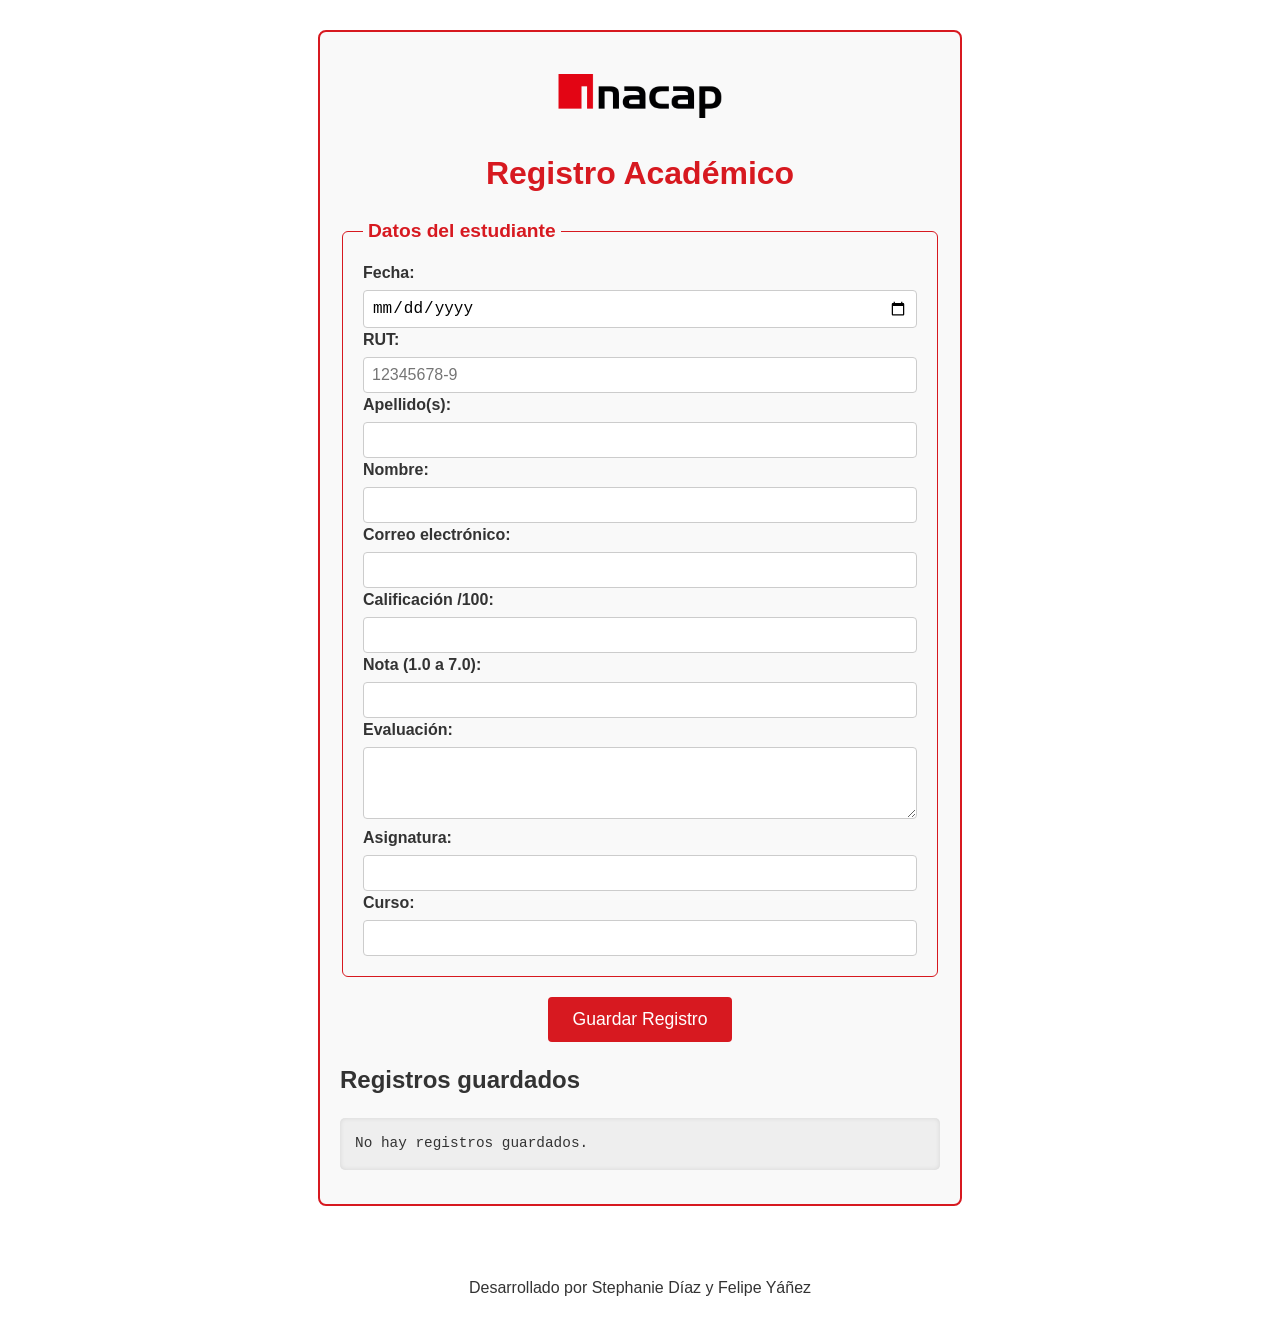
==== index.html @ 320cd258 "Primera versión" ====
<!DOCTYPE html>
<html lang="es">
<head>
  <meta charset="UTF-8" />
  <meta name="viewport" content="width=device-width, initial-scale=1" />
  <title>Registro Académico INACAP</title>
  <link rel="stylesheet" href="styles.css" />
  <style>
    footer {
      text-align: center;
      padding: 1.5rem 0;
    }
  </style>
</head>
<body>
  <main class="container" role="main">
    <header>
      <img src="images/logoinacap.png" alt="Logo INACAP" class="logo" />
      <h1>Registro Académico</h1>
    </header>

<form id="formulario" novalidate aria-label="Formulario de registro académico">
  <fieldset>
    <legend>Datos del estudiante</legend>

    <label for="fecha">Fecha:</label>
    <input type="date" id="fecha" name="fecha" required aria-required="true" />
    <span class="error-message" id="error-fecha" aria-live="polite"></span>

    <label for="rut">RUT:</label>
    <input type="text" id="rut" name="rut" placeholder="12345678-9" required aria-required="true" />
    <span class="error-message" id="error-rut" aria-live="polite"></span>

    <label for="apellidos">Apellido(s):</label>
    <input type="text" id="apellidos" name="apellidos" required aria-required="true" />

    <label for="nombres">Nombre:</label>
    <input type="text" id="nombres" name="nombres" required aria-required="true" />

    <label for="correo">Correo electrónico:</label>
    <input type="email" id="correo" name="correo" required aria-required="true" />
    <span class="error-message" id="error-correo" aria-live="polite"></span>

    <label for="calificacion">Calificación /100:</label>
    <input type="number" id="calificacion" name="calificacion" min="1" max="100" required aria-required="true" />
    <span class="error-message" id="error-calificacion" aria-live="polite"></span>

    <label for="nota">Nota (1.0 a 7.0):</label>
    <input type="text" id="nota" name="nota" readonly aria-readonly="true" />

    <label for="evaluacion">Evaluación:</label>
    <textarea id="evaluacion" name="evaluacion" rows="3"></textarea>

    <label for="asignatura">Asignatura:</label>
    <input type="text" id="asignatura" name="asignatura" required aria-required="true" />

    <label for="curso">Curso:</label>
    <input type="text" id="curso" name="curso" required aria-required="true" />
  </fieldset>

  <button type="submit" aria-label="Guardar registro académico">Guardar Registro</button>
</form>


    <section aria-live="polite" aria-atomic="true" aria-relevant="all" id="result-section">
      <h2>Registros guardados</h2>
      <pre id="resultado" tabindex="0"></pre>
    </section>
  </main>

  <footer>
    <p>Desarrollado por Stephanie Díaz y Felipe Yáñez</p>
  </footer>

  <script src="script.js"></script>
</body>
</html>
---- styles.css ----
body {
  font-family: Arial, sans-serif;
  background-color: #ffffff;
  color: #333333;
  margin: 0;
  padding: 0;
  line-height: 1.5;
}

.container {
  max-width: 600px;
  margin: 30px auto;
  padding: 20px;
  border: 2px solid #d71920;
  border-radius: 8px;
  background-color: #f9f9f9;
}

header {
  text-align: center;
  margin-bottom: 20px;
}

.logo {
  max-width: 180px;
  height: auto;
  margin-bottom: 10px;
}

h1 {
  color: #d71920;
  margin: 0;
  font-size: 2rem;
}

form {
  display: flex;
  flex-direction: column;
}

fieldset {
  border: 1px solid #d71920;
  padding: 15px 20px 20px;
  border-radius: 6px;
  margin-bottom: 20px;
}

legend {
  font-weight: bold;
  color: #d71920;
  padding: 0 5px;
  font-size: 1.2rem;
}

label {
  margin-top: 10px;
  font-weight: bold;
}

input,
textarea {
  width: 100%;
  padding: 8px;
  margin-top: 5px;
  border: 1px solid #ccc;
  border-radius: 4px;
  box-sizing: border-box;
  font-size: 1rem;
}

input:focus,
textarea:focus {
  border-color: #d71920;
  outline: none;
  box-shadow: 0 0 3px #d71920;
}

button {
  align-self: center;
  background-color: #d71920;
  color: white;
  padding: 12px 25px;
  font-size: 1.1rem;
  border: none;
  border-radius: 4px;
  cursor: pointer;
  transition: background-color 0.25s ease-in-out;
}

button:hover,
button:focus {
  background-color: #a8141a;
  outline: none;
}

pre {
  background-color: #eeeeee;
  padding: 15px;
  border-radius: 5px;
  margin-top: 10px;
  max-height: 300px;
  overflow-y: auto;
  font-size: 0.9rem;
  white-space: pre-wrap;
  word-wrap: break-word;
  box-shadow: inset 0 0 5px rgba(0, 0, 0, 0.1);
}

/* Responsividad para pantallas pequeñas */
@media (max-width: 640px) {
  .container {
    margin: 10px;
    padding: 15px;
  }

  button {
    width: 100%;
    font-size: 1rem;
  }
}
.error-message {
  color: #d71920;
  font-size: 0.85rem;
  margin-top: -10px;
  margin-bottom: 10px;
  display: none;
}
.error-message.active {
  display: block;
}
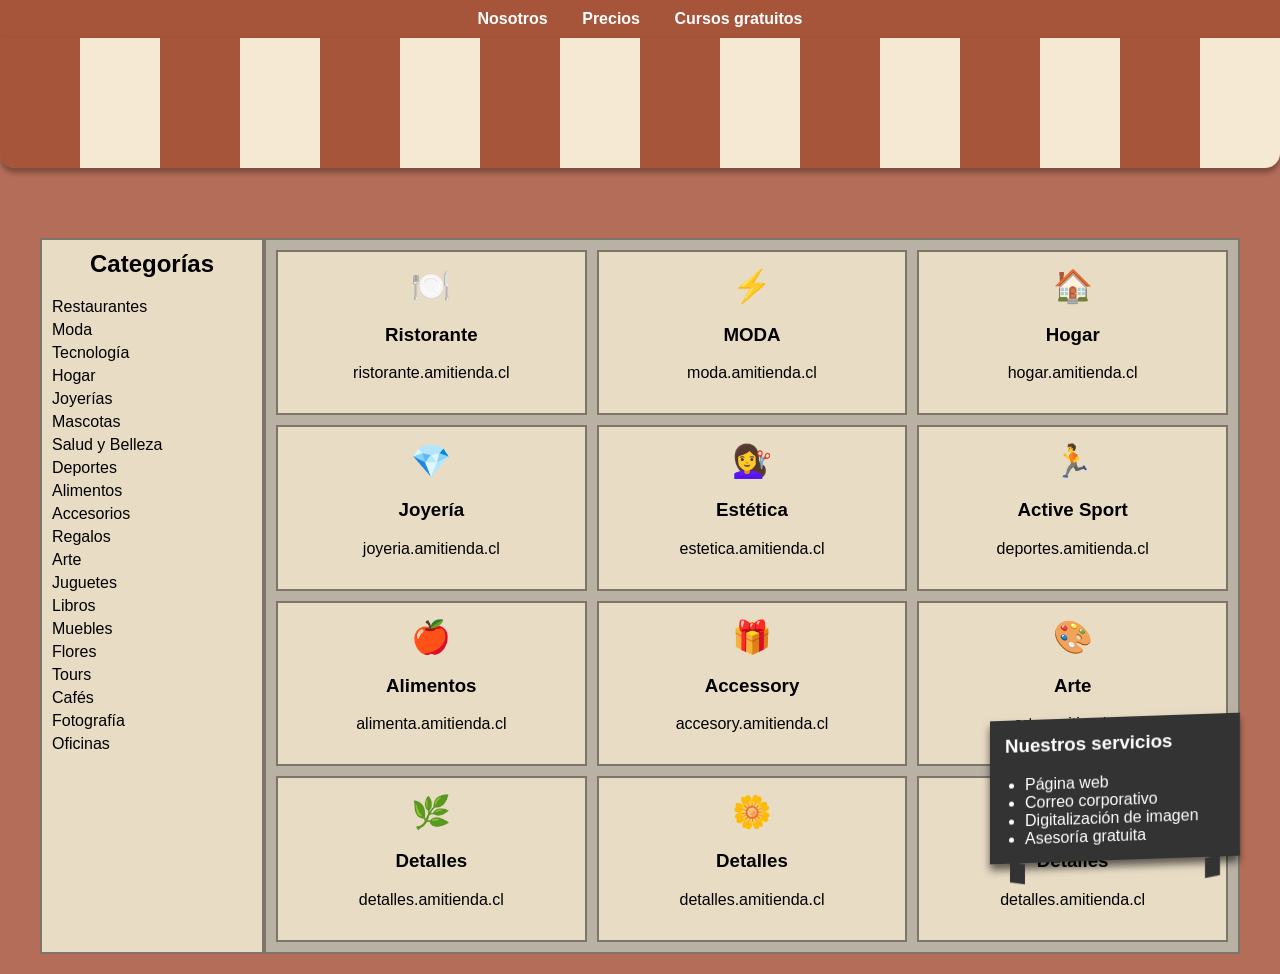
==== commit 7f60baea: "feat: crear pagina AMItienda" ====
--- a/index.html
+++ b/index.html
@@ -2,76 +2,120 @@
 <html lang="es">
 <head>
   <meta charset="UTF-8" />
-  <meta name="viewport" content="width=device-width, initial-scale=1" />
-  <title>Registro Académico INACAP</title>
+  <meta name="viewport" content="width=device-width, initial-scale=1.0" />
+  <title>AMItienda</title>
   <link rel="stylesheet" href="styles.css" />
-  <style>
-    footer {
-      text-align: center;
-      padding: 1.5rem 0;
-    }
-  </style>
 </head>
 <body>
-  <main class="container" role="main">
-    <header>
-      <img src="images/logoinacap.png" alt="Logo INACAP" class="logo" />
-      <h1>Registro Académico</h1>
-    </header>
+  <nav class="navbar">
+    <a href="nosotros.html" target="_blank" rel="noopener">Nosotros</a>
+    <a href="precios.html" target="_blank" rel="noopener">Precios</a>
+    <a href="cursos.html" target="_blank" rel="noopener">Cursos gratuitos</a>
+  </nav>
 
-<form id="formulario" novalidate aria-label="Formulario de registro académico">
-  <fieldset>
-    <legend>Datos del estudiante</legend>
+  <div class="awning"></div>
 
-    <label for="fecha">Fecha:</label>
-    <input type="date" id="fecha" name="fecha" required aria-required="true" />
-    <span class="error-message" id="error-fecha" aria-live="polite"></span>
+  <div class="content">
+    <aside class="catalog">
+      <h2>Categorías</h2>
+      <ul>
+        <li>Restaurantes</li>
+        <li>Moda</li>
+        <li>Tecnología</li>
+        <li>Hogar</li>
+        <li>Joyerías</li>
+        <li>Mascotas</li>
+        <li>Salud y Belleza</li>
+        <li>Deportes</li>
+        <li>Alimentos</li>
+        <li>Accesorios</li>
+        <li>Regalos</li>
+        <li>Arte</li>
+        <li>Juguetes</li>
+        <li>Libros</li>
+        <li>Muebles</li>
+        <li>Flores</li>
+        <li>Tours</li>
+        <li>Cafés</li>
+        <li>Fotografía</li>
+        <li>Oficinas</li>
+      </ul>
+    </aside>
 
-    <label for="rut">RUT:</label>
-    <input type="text" id="rut" name="rut" placeholder="12345678-9" required aria-required="true" />
-    <span class="error-message" id="error-rut" aria-live="polite"></span>
+    <section class="vitrine">
+      <div class="vitrine-item">
+        <span class="icon">🍽️</span>
+        <h3>Ristorante</h3>
+        <p>ristorante.amitienda.cl</p>
+      </div>
+      <div class="vitrine-item">
+        <span class="icon">⚡</span>
+        <h3>MODA</h3>
+        <p>moda.amitienda.cl</p>
+      </div>
+      <div class="vitrine-item">
+        <span class="icon">🏠</span>
+        <h3>Hogar</h3>
+        <p>hogar.amitienda.cl</p>
+      </div>
+      <div class="vitrine-item">
+        <span class="icon">💎</span>
+        <h3>Joyería</h3>
+        <p>joyeria.amitienda.cl</p>
+      </div>
+      <div class="vitrine-item">
+        <span class="icon">💇‍♀️</span>
+        <h3>Estética</h3>
+        <p>estetica.amitienda.cl</p>
+      </div>
+      <div class="vitrine-item">
+        <span class="icon">🏃</span>
+        <h3>Active Sport</h3>
+        <p>deportes.amitienda.cl</p>
+      </div>
+      <div class="vitrine-item">
+        <span class="icon">🍎</span>
+        <h3>Alimentos</h3>
+        <p>alimenta.amitienda.cl</p>
+      </div>
+      <div class="vitrine-item">
+        <span class="icon">🎁</span>
+        <h3>Accessory</h3>
+        <p>accesory.amitienda.cl</p>
+      </div>
+      <div class="vitrine-item">
+        <span class="icon">🎨</span>
+        <h3>Arte</h3>
+        <p>arte.amitienda.cl</p>
+      </div>
+      <div class="vitrine-item">
+        <span class="icon">🌿</span>
+        <h3>Detalles</h3>
+        <p>detalles.amitienda.cl</p>
+      </div>
+      <div class="vitrine-item">
+        <span class="icon">🌼</span>
+        <h3>Detalles</h3>
+        <p>detalles.amitienda.cl</p>
+      </div>
+      <div class="vitrine-item">
+        <span class="icon">🌱</span>
+        <h3>Detalles</h3>
+        <p>detalles.amitienda.cl</p>
+      </div>
+    </section>
+  </div>
 
-    <label for="apellidos">Apellido(s):</label>
-    <input type="text" id="apellidos" name="apellidos" required aria-required="true" />
-
-    <label for="nombres">Nombre:</label>
-    <input type="text" id="nombres" name="nombres" required aria-required="true" />
-
-    <label for="correo">Correo electrónico:</label>
-    <input type="email" id="correo" name="correo" required aria-required="true" />
-    <span class="error-message" id="error-correo" aria-live="polite"></span>
-
-    <label for="calificacion">Calificación /100:</label>
-    <input type="number" id="calificacion" name="calificacion" min="1" max="100" required aria-required="true" />
-    <span class="error-message" id="error-calificacion" aria-live="polite"></span>
-
-    <label for="nota">Nota (1.0 a 7.0):</label>
-    <input type="text" id="nota" name="nota" readonly aria-readonly="true" />
-
-    <label for="evaluacion">Evaluación:</label>
-    <textarea id="evaluacion" name="evaluacion" rows="3"></textarea>
-
-    <label for="asignatura">Asignatura:</label>
-    <input type="text" id="asignatura" name="asignatura" required aria-required="true" />
-
-    <label for="curso">Curso:</label>
-    <input type="text" id="curso" name="curso" required aria-required="true" />
-  </fieldset>
-
-  <button type="submit" aria-label="Guardar registro académico">Guardar Registro</button>
-</form>
-
-
-    <section aria-live="polite" aria-atomic="true" aria-relevant="all" id="result-section">
-      <h2>Registros guardados</h2>
-      <pre id="resultado" tabindex="0"></pre>
-    </section>
-  </main>
-
-  <footer>
-    <p>Desarrollado por Stephanie Díaz y Felipe Yáñez</p>
-  </footer>
+  <div class="signboard">
+    <h3>Nuestros servicios</h3>
+    <ul>
+      <li>Página web</li>
+      <li>Correo corporativo</li>
+      <li>Digitalización de imagen</li>
+      <li>Asesoría gratuita</li>
+    </ul>
+  </div>
 
   <script src="script.js"></script>
 </body>
-</html>+</html>
--- a/styles.css
+++ b/styles.css
@@ -1,130 +1,160 @@
+/* Estilos generales */
 body {
+  margin: 0;
   font-family: Arial, sans-serif;
-  background-color: #ffffff;
-  color: #333333;
+  background-color: #d9a89a;
+  background-image:
+    linear-gradient(#b46d58 40px, transparent 40px),
+    linear-gradient(90deg, #b46d58 40px, transparent 40px),
+    linear-gradient(#b46d58 20px, transparent 20px),
+    linear-gradient(90deg, #b46d58 20px, transparent 20px);
+  background-size: 80px 40px, 80px 40px, 40px 20px, 40px 20px;
+  background-position: 0 0, 0 20px, 0 0, 20px 0;
+}
+
+.navbar {
+  background-color: #a7553a;
+  padding: 10px;
+  text-align: center;
+}
+
+.navbar a {
+  color: #ffffff;
+  font-weight: bold;
+  margin: 0 15px;
+  text-decoration: none;
+}
+
+.navbar a:hover {
+  text-decoration: underline;
+}
+
+/* Toldo */
+.awning {
+  height: 100px;
+  background: repeating-linear-gradient(
+    90deg,
+    #a7553a 0,
+    #a7553a 80px,
+    #f6e9d4 80px,
+    #f6e9d4 160px
+  );
+  position: relative;
+  box-shadow: 0 5px 8px rgba(0, 0, 0, 0.4);
+}
+
+.awning::after {
+  content: "";
+  position: absolute;
+  bottom: -30px;
+  left: 0;
+  width: 100%;
+  height: 30px;
+  background: repeating-linear-gradient(
+    90deg,
+    #a7553a 0,
+    #a7553a 80px,
+    #f6e9d4 80px,
+    #f6e9d4 160px
+  );
+  border-bottom-left-radius: 15px;
+  border-bottom-right-radius: 15px;
+  box-shadow: 0 5px 5px rgba(0, 0, 0, 0.3);
+}
+
+/* Layout principal */
+.content {
+  display: flex;
+  max-width: 1200px;
+  margin: 80px auto 0;
+  padding: 20px;
+  position: relative;
+}
+
+.catalog {
+  width: 200px;
+  background: #e8dcc5;
+  border: 2px solid #7d7569;
+  padding: 10px;
+  flex-shrink: 0;
+}
+
+.catalog h2 {
+  text-align: center;
+  margin-top: 0;
+}
+
+.catalog ul {
+  list-style: none;
   margin: 0;
   padding: 0;
-  line-height: 1.5;
 }
 
-.container {
-  max-width: 600px;
-  margin: 30px auto;
-  padding: 20px;
-  border: 2px solid #d71920;
-  border-radius: 8px;
-  background-color: #f9f9f9;
+.catalog li {
+  margin: 5px 0;
 }
 
-header {
-  text-align: center;
-  margin-bottom: 20px;
+/* Vitrina */
+.vitrine {
+  flex: 1;
+  display: grid;
+  grid-template-columns: repeat(3, 1fr);
+  gap: 10px;
+  padding: 10px;
+  border: 2px solid #7d7569;
+  background: #b8b1a4;
 }
 
-.logo {
-  max-width: 180px;
-  height: auto;
-  margin-bottom: 10px;
+.vitrine-item {
+  background: #e8dcc5;
+  border: 2px solid #7d7569;
+  padding: 15px;
+  text-align: center;
 }
 
-h1 {
-  color: #d71920;
-  margin: 0;
+.vitrine-item .icon {
   font-size: 2rem;
+  margin-bottom: 5px;
 }
 
-form {
-  display: flex;
-  flex-direction: column;
+/* Letrero exterior */
+.signboard {
+  position: fixed;
+  right: 40px;
+  bottom: 40px;
+  width: 220px;
+  background: #333333;
+  color: #ffffff;
+  padding: 15px;
+  box-shadow: 0 6px 8px rgba(0, 0, 0, 0.6);
+  transform: skewY(-2deg);
 }
 
-fieldset {
-  border: 1px solid #d71920;
-  padding: 15px 20px 20px;
-  border-radius: 6px;
-  margin-bottom: 20px;
+.signboard h3 {
+  margin-top: 0;
 }
 
-legend {
-  font-weight: bold;
-  color: #d71920;
-  padding: 0 5px;
-  font-size: 1.2rem;
+.signboard ul {
+  margin: 0;
+  padding-left: 20px;
 }
 
-label {
-  margin-top: 10px;
-  font-weight: bold;
+.signboard::before,
+.signboard::after {
+  content: "";
+  position: absolute;
+  bottom: -20px;
+  width: 15px;
+  height: 20px;
+  background: #333333;
 }
 
-input,
-textarea {
-  width: 100%;
-  padding: 8px;
-  margin-top: 5px;
-  border: 1px solid #ccc;
-  border-radius: 4px;
-  box-sizing: border-box;
-  font-size: 1rem;
+.signboard::before {
+  left: 20px;
+  transform: skewY(10deg);
 }
 
-input:focus,
-textarea:focus {
-  border-color: #d71920;
-  outline: none;
-  box-shadow: 0 0 3px #d71920;
+.signboard::after {
+  right: 20px;
+  transform: skewY(-10deg);
 }
-
-button {
-  align-self: center;
-  background-color: #d71920;
-  color: white;
-  padding: 12px 25px;
-  font-size: 1.1rem;
-  border: none;
-  border-radius: 4px;
-  cursor: pointer;
-  transition: background-color 0.25s ease-in-out;
-}
-
-button:hover,
-button:focus {
-  background-color: #a8141a;
-  outline: none;
-}
-
-pre {
-  background-color: #eeeeee;
-  padding: 15px;
-  border-radius: 5px;
-  margin-top: 10px;
-  max-height: 300px;
-  overflow-y: auto;
-  font-size: 0.9rem;
-  white-space: pre-wrap;
-  word-wrap: break-word;
-  box-shadow: inset 0 0 5px rgba(0, 0, 0, 0.1);
-}
-
-/* Responsividad para pantallas pequeñas */
-@media (max-width: 640px) {
-  .container {
-    margin: 10px;
-    padding: 15px;
-  }
-
-  button {
-    width: 100%;
-    font-size: 1rem;
-  }
-}
-.error-message {
-  color: #d71920;
-  font-size: 0.85rem;
-  margin-top: -10px;
-  margin-bottom: 10px;
-  display: none;
-}
-.error-message.active {
-  display: block;
-}
